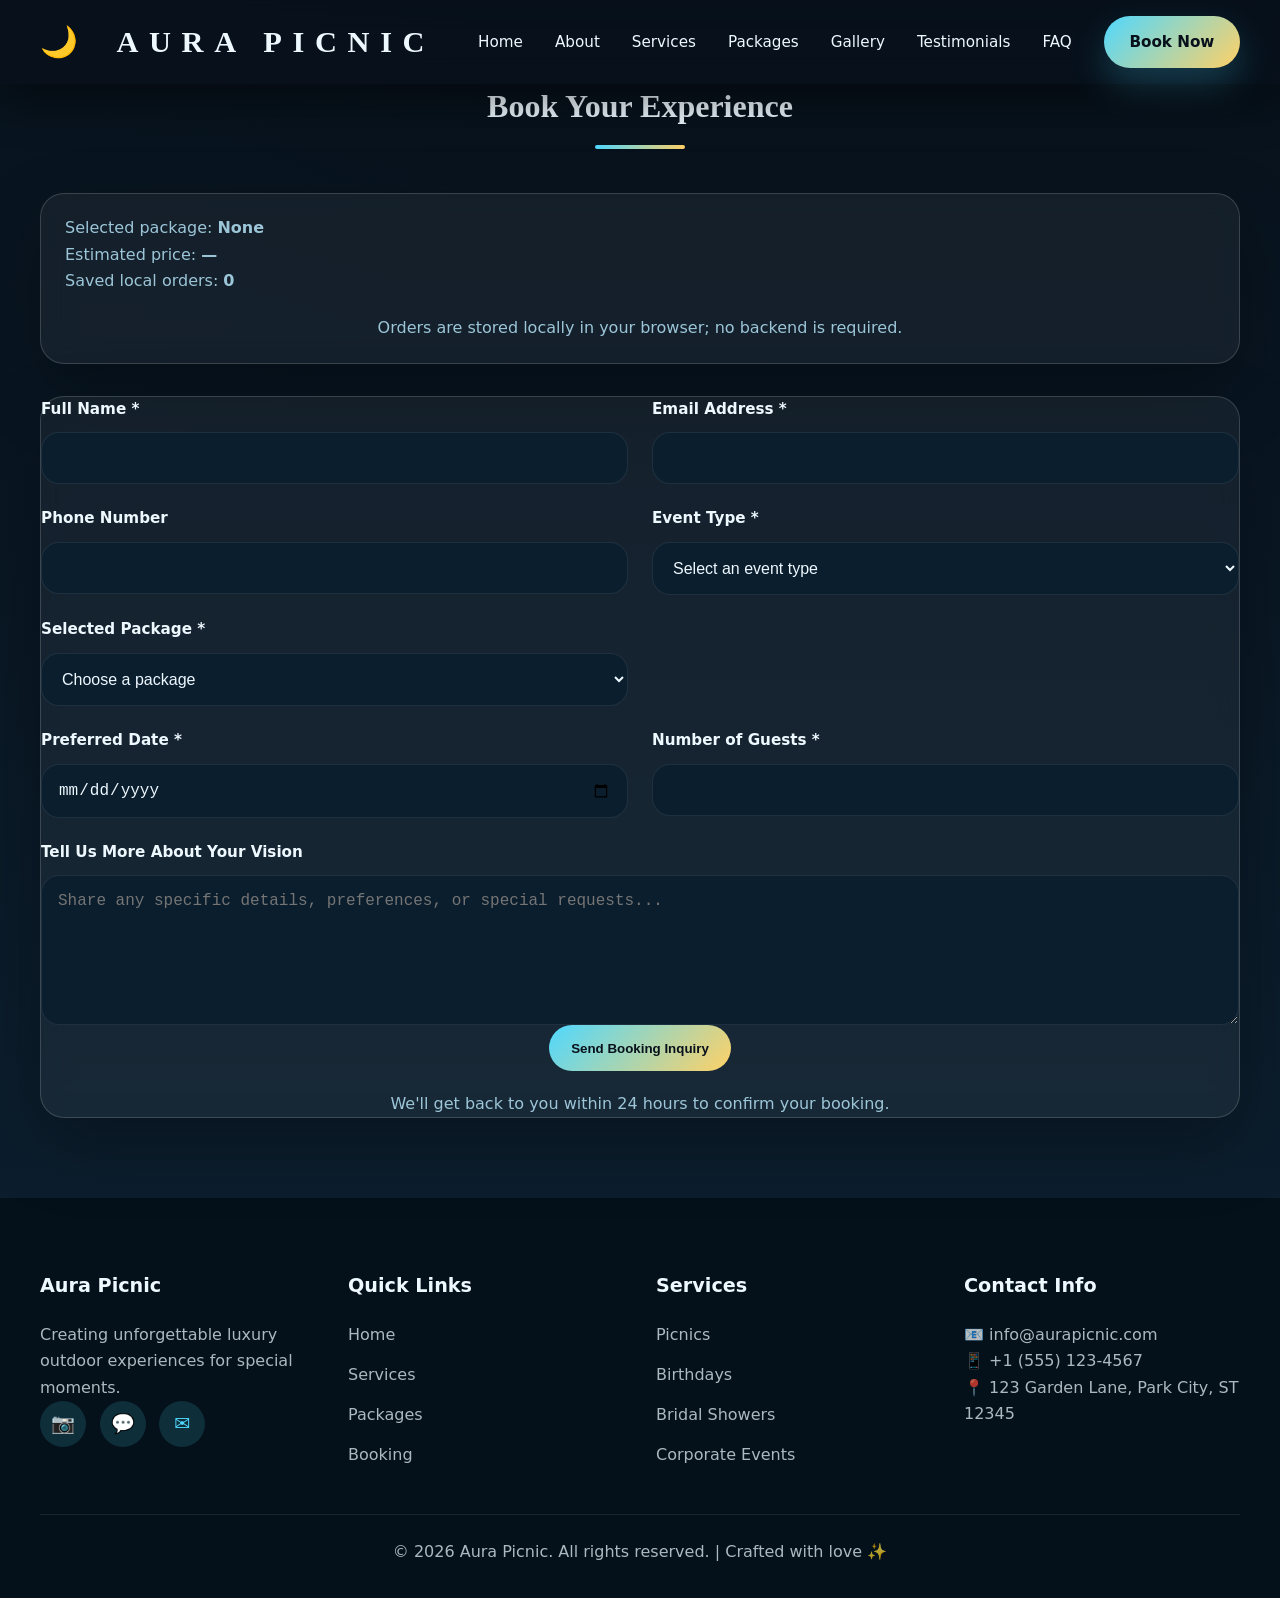
==== booking.html @ c1b7ba62 "Add files via upload" ====
<!DOCTYPE html>
<html lang="en">
<head>
    <meta charset="UTF-8">
    <meta name="viewport" content="width=device-width, initial-scale=1.0">
    <title>Booking - Aura Picnic</title>
    <link rel="stylesheet" href="style.css">
</head>
<body>
    <nav class="navbar">
        <div class="nav-container">
            <div class="nav-logo">
                <span class="logo-icon">🌙</span> Aura Picnic
            </div>
            <div class="hamburger" id="hamburger">
                <span></span>
                <span></span>
                <span></span>
            </div>
            <ul class="nav-menu" id="navMenu">
                <li><a href="index.html" class="nav-link">Home</a></li>
                <li><a href="index.html#about" class="nav-link">About</a></li>
                <li><a href="services.html" class="nav-link">Services</a></li>
                <li><a href="packages.html" class="nav-link">Packages</a></li>
                <li><a href="gallery.html" class="nav-link">Gallery</a></li>
                <li><a href="testimonials.html" class="nav-link">Testimonials</a></li>
                <li><a href="faq.html" class="nav-link">FAQ</a></li>
                <li><a href="booking.html" class="nav-link book-btn">Book Now</a></li>
            </ul>
        </div>
    </nav>

    <section id="booking" class="booking">
        <div class="container">
            <h2 class="section-title">Book Your Experience</h2>
            <div class="booking-summary">
                <p>Selected package: <strong id="selectedPackage">None</strong></p>
                <p>Estimated price: <strong id="estimatedPrice">—</strong></p>
                <p>Saved local orders: <strong id="localOrdersCount">0</strong></p>
                <p class="form-note">Orders are stored locally in your browser; no backend is required.</p>
            </div>
            <div class="booking-wrapper">
                <form class="booking-form" id="bookingForm" novalidate>
                    <div class="form-row">
                        <div class="form-group">
                            <label for="name">Full Name *</label>
                            <input type="text" id="name" name="name" required>
                        </div>
                        <div class="form-group">
                            <label for="email">Email Address *</label>
                            <input type="email" id="email" name="email" required>
                        </div>
                    </div>
                    <div class="form-row">
                        <div class="form-group">
                            <label for="phone">Phone Number</label>
                            <input type="tel" id="phone" name="phone">
                        </div>
                        <div class="form-group">
                            <label for="eventType">Event Type *</label>
                            <select id="eventType" name="eventType" required>
                                <option value="">Select an event type</option>
                                <option value="romantic">Picnic</option>
                                <option value="birthday">Birthday Setup</option>
                                <option value="proposal">Proposal Setup</option>
                                <option value="bridal">Bridal Shower</option>
                                <option value="corporate">Corporate Events</option>
                                <option value="other">Other</option>
                            </select>
                        </div>
                    </div>
                    <div class="form-row">
                        <div class="form-group">
                            <label for="packageSelect">Selected Package *</label>
                            <select id="packageSelect" name="packageSelect" required>
                                <option value="">Choose a package</option>
                                <option value="Silver Package">Silver Package</option>
                                <option value="Gold Package">Gold Package</option>
                                <option value="Premium Package">Premium Package</option>
                            </select>
                        </div>
                    </div>
                    <div class="form-row">
                        <div class="form-group">
                            <label for="eventDate">Preferred Date *</label>
                            <input type="date" id="eventDate" name="eventDate" required>
                        </div>
                        <div class="form-group">
                            <label for="guests">Number of Guests *</label>
                            <input type="number" id="guests" name="guests" min="1" required>
                        </div>
                    </div>
                    <div class="form-group full-width">
                        <label for="message">Tell Us More About Your Vision</label>
                        <textarea id="message" name="message" rows="5" placeholder="Share any specific details, preferences, or special requests..."></textarea>
                    </div>
                    <button type="submit" class="submit-btn">Send Booking Inquiry</button>
                    <p class="form-note">We'll get back to you within 24 hours to confirm your booking.</p>
                </form>
            </div>
            <div id="invoiceSection" class="invoice-section hidden">
                <div class="invoice-card">
                    <div class="invoice-header">
                        <h3>Booking Report</h3>
                        <p class="invoice-note">Save or print this report as proof of your booking request.</p>
                    </div>
                    <div class="invoice-details">
                        <div class="invoice-row"><span>Invoice ID:</span><strong id="invoiceId">—</strong></div>
                        <div class="invoice-row"><span>Booked On:</span><strong id="invoiceSavedAt">—</strong></div>
                        <div class="invoice-row"><span>Name:</span><strong id="invoiceName">—</strong></div>
                        <div class="invoice-row"><span>Email:</span><strong id="invoiceEmail">—</strong></div>
                        <div class="invoice-row"><span>Phone:</span><strong id="invoicePhone">—</strong></div>
                        <div class="invoice-row"><span>Event Type:</span><strong id="invoiceEventType">—</strong></div>
                        <div class="invoice-row"><span>Package:</span><strong id="invoicePackage">—</strong></div>
                        <div class="invoice-row"><span>Event Date:</span><strong id="invoiceDate">—</strong></div>
                        <div class="invoice-row"><span>Guests:</span><strong id="invoiceGuests">—</strong></div>
                        <div class="invoice-row"><span>Estimated Total:</span><strong id="invoiceTotal">—</strong></div>
                        <div class="invoice-row invoice-message"><span>Notes:</span><strong id="invoiceMessage">No special notes provided.</strong></div>
                    </div>
                    <button type="button" id="printInvoiceBtn" class="submit-btn">Print Report</button>
                </div>
            </div>
        </div>
    </section>

    <footer class="footer">
        <div class="container">
            <div class="footer-content">
                <div class="footer-section">
                    <h4>Aura Picnic</h4>
                    <p>Creating unforgettable luxury outdoor experiences for special moments.</p>
                    <div class="social-links">
                        <a href="#" class="social-icon" title="Instagram">📷</a>
                        <a href="#" class="social-icon" title="WhatsApp">💬</a>
                        <a href="#" class="social-icon" title="Email">✉️</a>
                    </div>
                </div>
                <div class="footer-section">
                    <h4>Quick Links</h4>
                    <ul>
                        <li><a href="index.html">Home</a></li>
                        <li><a href="services.html">Services</a></li>
                        <li><a href="packages.html">Packages</a></li>
                        <li><a href="booking.html">Booking</a></li>
                    </ul>
                </div>
                <div class="footer-section">
                    <h4>Services</h4>
                    <ul>
                        <li><a href="services.html">Picnics</a></li>
                        <li><a href="services.html">Birthdays</a></li>
                        <li><a href="services.html">Bridal Showers</a></li>
                        <li><a href="services.html">Corporate Events</a></li>
                    </ul>
                </div>
                <div class="footer-section">
                    <h4>Contact Info</h4>
                    <p>📧 info@aurapicnic.com</p>
                    <p>📱 +1 (555) 123-4567</p>
                    <p>📍 123 Garden Lane, Park City, ST 12345</p>
                </div>
            </div>
            <div class="footer-bottom">
                <p>&copy; 2026 Aura Picnic. All rights reserved. | Crafted with love ✨</p>
            </div>
        </div>
    </footer>

    <button id="backToTopBtn" class="back-to-top" title="Back to top">↑</button>
    <script src="script.js"></script>
</body>
</html>
---- style.css ----
﻿/* ============================================
   MIDNIGHT OASIS - Dark Modern Website Theme
   ============================================ */

* {
    margin: 0;
    padding: 0;
    box-sizing: border-box;
}

:root {
    --bg: #07111b;
    --surface: #111f2e;
    --surface-soft: #152a3d;
    --surface-lift: #1f3b56;
    --surface-strong: #0d1621;
    --accent: #4fd8ff;
    --accent-2: #ffd166;
    --text: #eef8ff;
    --muted: #9cc6d8;
    --border: rgba(255, 255, 255, 0.08);
    --shadow: rgba(0, 0, 0, 0.45);
    --font-primary: 'Inter', system-ui, sans-serif;
    --font-elegant: 'Georgia', serif;
    --transition: all 0.28s ease;
    --transition-slow: all 0.45s ease;
}

html {
    scroll-behavior: smooth;
    scroll-padding-top: 90px;
}

body {
    font-family: var(--font-primary);
    color: var(--text);
    background: radial-gradient(circle at top left, rgba(79, 216, 255, 0.12), transparent 25%),
                radial-gradient(circle at bottom right, rgba(255, 209, 102, 0.12), transparent 18%),
                var(--bg);
    line-height: 1.65;
    overflow-x: hidden;
}

.container {
    width: min(1200px, calc(100% - 40px));
    margin: 0 auto;
}

/* Ensure anchored sections are visible below the fixed header */
section {
    scroll-margin-top: 110px;
}

/* Ensure packages and gallery are visually distinct and on top of background */
.packages, .gallery {
    position: relative;
    z-index: 0;
}

.section-title {
    font-size: clamp(2rem, 2.4vw, 2.8rem);
    text-align: center;
    margin-bottom: 2.75rem;
    color: var(--text);
    font-family: var(--font-elegant);
    font-weight: 700;
    position: relative;
    padding-bottom: 1rem;
}

.section-title::after {
    content: '';
    position: absolute;
    bottom: 0;
    left: 50%;
    transform: translateX(-50%);
    width: 90px;
    height: 4px;
    border-radius: 999px;
    background: linear-gradient(90deg, var(--accent), var(--accent-2));
}

.navbar {
    position: fixed;
    inset: 0 auto auto 0;
    width: 100%;
    padding: 1rem 0;
    z-index: 1000;
    background: rgba(7, 17, 27, 0.86);
    backdrop-filter: blur(14px);
    box-shadow: 0 18px 45px var(--shadow);
}

.nav-container {
    display: flex;
    justify-content: space-between;
    align-items: center;
    width: min(1200px, calc(100% - 40px));
    margin: 0 auto;
}

.nav-logo {
    font-size: 1.9rem;
    font-weight: 700;
    color: var(--text);
    letter-spacing: 0.35em;
    text-transform: uppercase;
    font-family: var(--font-elegant);
}

.logo-icon {
    margin-right: 0.7rem;
    animation: glow 2.2s ease-in-out infinite;
}

@keyframes glow {
    0%, 100% { opacity: 0.85; filter: drop-shadow(0 0 12px rgba(79, 216, 255, 0.5)); }
    50% { opacity: 1; filter: drop-shadow(0 0 22px rgba(255, 209, 102, 0.75)); }
}

.nav-menu {
    display: flex;
    align-items: center;
    gap: 2rem;
    list-style: none;
}

.nav-link {
    color: var(--text);
    text-decoration: none;
    font-weight: 500;
    font-size: 0.95rem;
    position: relative;
}

.nav-link::after {
    content: '';
    position: absolute;
    left: 0;
    bottom: -6px;
    width: 0;
    height: 2px;
    border-radius: 999px;
    background: var(--accent);
    transition: width 0.25s ease;
}

.nav-link:hover::after,
.nav-link:focus-visible::after {
    width: 100%;
}

.book-btn {
    display: inline-flex;
    align-items: center;
    justify-content: center;
    background: linear-gradient(135deg, var(--accent), var(--accent-2));
    color: #08111b !important;
    padding: 0.85rem 1.6rem;
    border-radius: 999px;
    font-weight: 700;
    box-shadow: 0 16px 35px rgba(79, 216, 255, 0.22);
}

.book-btn:hover {
    transform: translateY(-2px);
}

.hamburger {
    display: none;
    flex-direction: column;
    gap: 6px;
    cursor: pointer;
}

.hamburger span {
    width: 24px;
    height: 3px;
    background: var(--text);
    border-radius: 999px;
}

.hero {
    min-height: 100vh;
    position: relative;
    display: flex;
    align-items: center;
    justify-content: center;
    margin-top: 80px;
    padding: 4rem 0;
    background: radial-gradient(circle at 20% 20%, rgba(79, 216, 255, 0.14), transparent 18%),
                radial-gradient(circle at 80% 10%, rgba(255, 209, 102, 0.12), transparent 20%),
                linear-gradient(145deg, #08111b 0%, #0c1f32 35%, #152a3d 100%);
    overflow: hidden;
}

.hero::before {
    content: '';
    position: absolute;
    inset: 0;
    background: radial-gradient(circle at 50% 40%, rgba(255, 255, 255, 0.08), transparent 25%);
    pointer-events: none;
}

.hero-overlay {
    position: absolute;
    inset: 0;
    background: linear-gradient(180deg, rgba(7, 17, 27, 0.4), rgba(7, 17, 27, 0.7));
    z-index: 1;
}

.hero-content {
    position: relative;
    z-index: 2;
    max-width: 820px;
    text-align: center;
    padding: 0 1rem;
}

.hero-title {
    font-size: clamp(2.8rem, 5vw, 4.6rem);
    line-height: 1.02;
    color: #f6fbff;
    font-family: var(--font-elegant);
    font-weight: 800;
    text-shadow: 0 20px 45px rgba(0, 0, 0, 0.35);
}

.hero-subtitle {
    margin: 1.5rem auto 2.5rem;
    max-width: 720px;
    font-size: 1.12rem;
    color: rgba(238, 248, 255, 0.8);
}

.cta-button {
    display: inline-flex;
    align-items: center;
    justify-content: center;
    padding: 1rem 2.4rem;
    background: linear-gradient(135deg, rgba(79, 216, 255, 0.95), rgba(255, 209, 102, 0.95));
    color: #08111b;
    border-radius: 999px;
    font-weight: 700;
    box-shadow: 0 20px 45px rgba(79, 216, 255, 0.2);
    transition: var(--transition);
}

.cta-button:hover {
    transform: translateY(-2px);
    box-shadow: 0 26px 55px rgba(79, 216, 255, 0.3);
}

.about,
.services,
.packages,
.gallery,
.testimonials,
.faq,
.booking {
    padding: 5rem 0;
}

.about {
    background: transparent;
}

.services,
.packages,
.gallery {
    background: linear-gradient(180deg, rgba(16, 46, 78, 0.96), rgba(9, 20, 32, 0.98));
    border-top: 1px solid rgba(255, 255, 255, 0.08);
    position: relative;
    z-index: 1;
}

.testimonials,
.faq,
.booking {
    background: linear-gradient(180deg, rgba(12, 31, 47, 0.98), rgba(7, 17, 27, 0.98));
    position: relative;
    z-index: 1;
}

.about-content {
    display: grid;
    grid-template-columns: repeat(2, minmax(0, 1fr));
    gap: 2.5rem;
    align-items: start;
    margin-bottom: 3rem;
}

.about-text p {
    margin-bottom: 1.5rem;
    color: var(--muted);
    font-size: 1rem;
}

.why-choose-us h3 {
    color: var(--text);
    margin-bottom: 1.75rem;
    font-size: 1.8rem;
}

.why-cards {
    display: grid;
    grid-template-columns: repeat(2, minmax(0, 1fr));
    gap: 1.5rem;
}

.why-card,
.service-card,
.package-card,
.testimonial-card,
.faq-question,
.booking-wrapper,
.gallery-item,
.booking-summary {
    background: rgba(255, 255, 255, 0.05);
    border: 1px solid rgba(255, 255, 255, 0.16);
    box-shadow: 0 28px 70px rgba(0, 0, 0, 0.28);
    backdrop-filter: blur(12px);
}

.why-card {
    border-radius: 24px;
    padding: 1.7rem;
    text-align: left;
    transition: var(--transition);
}

.why-card:hover {
    transform: translateY(-6px);
    border-color: rgba(79, 216, 255, 0.28);
}

.why-icon {
    display: inline-flex;
    align-items: center;
    justify-content: center;
    width: 3.25rem;
    height: 3.25rem;
    margin-bottom: 1rem;
    border-radius: 18px;
    background: rgba(79, 216, 255, 0.12);
    color: var(--accent);
    font-size: 1.5rem;
}

.why-card h4 {
    color: var(--text);
    margin-bottom: 0.75rem;
}

.why-card p {
    color: var(--muted);
}

.stats-container {
    display: grid;
    grid-template-columns: repeat(3, minmax(0, 1fr));
    gap: 1.5rem;
}

.stat {
    padding: 2rem;
    border-radius: 1.5rem;
    text-align: center;
}

.stat-number {
    font-size: 3.2rem;
    font-weight: 800;
    color: var(--accent);
    margin-bottom: 0.5rem;
}

.stat-label {
    color: var(--muted);
    font-size: 0.98rem;
}

.services-grid,
.packages-grid,
.testimonials-grid,
.gallery-grid {
    display: grid;
    grid-template-columns: repeat(auto-fit, minmax(300px, 1fr));
    gap: 1.75rem;
    position: relative;
    z-index: 1;
}

.service-card,
.package-card,
.testimonial-card {
    border-radius: 24px;
    overflow: hidden;
    display: flex;
    flex-direction: column;
    transition: var(--transition);
}

.package-card {
    padding: 2rem;
}

.service-card:hover,
.package-card:hover,
.testimonial-card:hover {
    transform: translateY(-8px);
}

.service-image {
    width: 100%;
    height: 250px;
    background-size: cover;
    background-position: center;
    transition: transform 0.5s ease;
}

.service-card:hover .service-image {
    transform: scale(1.06);
}

.service-content,
.package-card {
    color: var(--text);
}

.service-content {
    padding: 2rem;
    flex-grow: 1;
}

.service-content h3,
.package-header h3,
.client-name,
.footer-section h4 {
    color: var(--text);
}

.service-content p,
.package-subtitle,
.testimonial-text,
.footer-section p,
.package-features li,
.form-group label,
.faq-question,
.faq-answer p,
.booking-summary p,
.footer-section ul li a {
    color: var(--muted);
}

.service-features {
    display: flex;
    flex-wrap: wrap;
    gap: 0.75rem;
    margin-bottom: 1.5rem;
}

.feature-tag {
    background: rgba(79, 216, 255, 0.12);
    color: var(--accent);
    padding: 0.45rem 0.95rem;
    border-radius: 999px;
    font-size: 0.85rem;
}

.explore {
    padding: 4rem 0;
}

.explore-grid {
    display: grid;
    grid-template-columns: repeat(auto-fit, minmax(240px, 1fr));
    gap: 1.5rem;
    margin-top: 2.5rem;
}

.explore-card {
    background: rgba(255, 255, 255, 0.05);
    border: 1px solid rgba(255, 255, 255, 0.08);
    border-radius: 24px;
    padding: 2rem;
    min-height: 240px;
    display: flex;
    flex-direction: column;
    justify-content: space-between;
}

.explore-card h3 {
    margin-bottom: 1rem;
    color: #ffffff;
}

.explore-card p {
    color: var(--muted);
    line-height: 1.8;
    margin-bottom: 1.5rem;
}

.service-footer {
    display: flex;
    justify-content: space-between;
    align-items: center;
    border-top: 1px solid rgba(255, 255, 255, 0.06);
    padding-top: 1.25rem;
    margin-top: auto;
}

.price,
.price-amount {
    color: var(--accent);
}

.service-btn,
.package-btn,
.submit-btn {
    display: inline-flex;
    align-items: center;
    justify-content: center;
    background: linear-gradient(135deg, var(--accent), var(--accent-2));
    color: #08111b;
    border: none;
    border-radius: 999px;
    padding: 0.95rem 1.4rem;
    min-width: 180px;
    max-width: fit-content;
    font-weight: 700;
    transition: var(--transition);
    cursor: pointer;
    text-decoration: none;
}

.booking-form .submit-btn {
    width: fit-content;
    align-self: center;
    margin: 0 auto;
}

.service-btn:hover,
.package-btn:hover,
.submit-btn:hover {
    transform: translateY(-2px);
    box-shadow: 0 18px 40px rgba(79, 216, 255, 0.22);
}

.package-ribbon {
    position: absolute;
    top: 1rem;
    right: 1rem;
    background: linear-gradient(135deg, var(--accent), var(--accent-2));
    color: #08111b;
    padding: 0.55rem 1.2rem;
    border-radius: 999px;
    font-size: 0.82rem;
    box-shadow: 0 15px 30px rgba(0, 0, 0, 0.22);
}

.package-price {
    margin-bottom: 1.5rem;
    padding-bottom: 1.5rem;
    border-bottom: 1px solid rgba(255, 255, 255, 0.06);
}

.price-period,
.package-subtitle {
    color: var(--muted);
}

.package-features {
    list-style: none;
    margin-bottom: 2rem;
    padding: 0;
}

.package-features li {
    display: flex;
    align-items: center;
    gap: 1rem;
    padding: 0.75rem 0;
}

.check {
    display: inline-flex;
    width: 24px;
    height: 24px;
    align-items: center;
    justify-content: center;
    border-radius: 50%;
    background: rgba(255, 209, 102, 0.16);
    color: var(--accent-2);
    font-size: 0.85rem;
}

.gallery {
    background: transparent;
}

.gallery-item {
    position: relative;
    min-height: 330px;
    border-radius: 24px;
    overflow: hidden;
    background-size: cover;
    background-position: center;
    border: 1px solid rgba(255, 255, 255, 0.16);
    background-color: rgba(255, 255, 255, 0.05);
}

.gallery-item::before {
    content: '';
    position: absolute;
    inset: 0;
    background: linear-gradient(180deg, rgba(15, 35, 54, 0.12), rgba(7, 17, 27, 0.6));
    opacity: 1;
}

.gallery-overlay {
    position: absolute;
    inset: 0;
    display: flex;
    align-items: flex-end;
    padding: 1.75rem;
    z-index: 1;
}

.gallery-title {
    color: #f7fbff;
    font-size: 1.25rem;
    font-weight: 700;
}

.testimonials {
    background: linear-gradient(145deg, rgba(15, 35, 54, 0.95), rgba(7, 17, 27, 0.95));
}

.testimonial-card {
    padding: 2rem;
    border-radius: 24px;
}

.stars {
    color: #ffd166;
    font-size: 1.25rem;
    margin-bottom: 0.75rem;
}

.testimonial-text {
    font-style: italic;
    color: var(--muted);
    line-height: 1.8;
    margin-bottom: 1rem;
}

.client-event {
    color: var(--accent);
    font-weight: 700;
    font-size: 0.95rem;
}

.faq {
    background: transparent;
}

.faq-container {
    max-width: 800px;
    margin: 0 auto;
}

.faq-item {
    margin-bottom: 1rem;
}

.faq-question {
    width: 100%;
    background: rgba(12, 31, 47, 0.96);
    border: 1px solid var(--border);
    padding: 1.35rem 1.5rem;
    border-radius: 20px;
    display: flex;
    justify-content: space-between;
    align-items: center;
    color: var(--text);
    font-size: 1rem;
    cursor: pointer;
}

.faq-question:hover {
    border-color: rgba(79, 216, 255, 0.28);
}

.faq-icon {
    width: 34px;
    height: 34px;
    display: inline-flex;
    align-items: center;
    justify-content: center;
    border-radius: 50%;
    background: rgba(79, 216, 255, 0.12);
    color: var(--accent);
    transition: var(--transition);
}

.faq-item.active .faq-icon {
    transform: rotate(45deg);
    background: var(--accent);
    color: #08111b;
}

.faq-answer {
    max-height: 0;
    overflow: hidden;
    transition: max-height 0.32s ease;
}

.faq-item.active .faq-answer {
    max-height: 320px;
}

.faq-answer p {
    padding: 1.25rem 1.5rem;
    color: var(--muted);
    line-height: 1.75;
    background: rgba(11, 22, 33, 0.92);
    border: 1px solid var(--border);
    border-top: none;
    border-radius: 0 0 20px 20px;
}

.booking {
    background: linear-gradient(180deg, rgba(7, 17, 27, 0.92), rgba(12, 31, 47, 0.92));
}

.booking-summary,
.booking-wrapper {
    border-radius: 24px;
}

.booking-summary {
    padding: 1.35rem 1.5rem;
    margin-bottom: 2rem;
}

.invoice-section {
    padding: 1.35rem 1.5rem;
    margin-top: 2rem;
    border-radius: 24px;
    background: rgba(255, 255, 255, 0.05);
    border: 1px solid rgba(255, 255, 255, 0.16);
    box-shadow: 0 28px 70px rgba(0, 0, 0, 0.28);
}

.invoice-section.hidden {
    display: none;
}

.invoice-card {
    display: grid;
    gap: 1.25rem;
}

.invoice-header h3 {
    margin-bottom: 0.5rem;
}

.invoice-note {
    color: var(--muted);
    margin: 0;
}

.invoice-details {
    display: grid;
    gap: 0.85rem;
}

.invoice-row {
    display: flex;
    justify-content: space-between;
    gap: 1rem;
    flex-wrap: wrap;
    padding: 0.9rem 0.9rem;
    background: rgba(12, 31, 47, 0.96);
    border: 1px solid rgba(255, 255, 255, 0.08);
    border-radius: 18px;
}

.invoice-row span {
    color: var(--muted);
}

.invoice-row strong {
    color: #ffffff;
    text-align: right;
    min-width: 120px;
}

.invoice-message {
    align-items: flex-start;
}

.invoice-row.invoice-message strong {
    max-width: 100%;
}

@media print {
    body {
        margin: 0;
        background: #fff;
        color: #000;
    }

    nav,
    .footer,
    .booking-summary,
    .booking-wrapper,
    .booking-form,
    .form-note,
    #backToTopBtn,
    .submit-btn:not(#printInvoiceBtn),
    .hamburger,
    .footer-section,
    .footer-bottom,
    .social-links,
    .nav-menu {
        display: none !important;
    }

    #invoiceSection,
    #invoiceSection * {
        display: block !important;
        visibility: visible !important;
    }

    .invoice-section {
        background: #fff !important;
        border: none !important;
        box-shadow: none !important;
        color: #111 !important;
    }

    .invoice-row {
        background: #fff !important;
        border-color: #ccc !important;
    }

    .invoice-row span,
    .invoice-row strong {
        color: #111 !important;
    }

    .invoice-row strong {
        font-weight: 700 !important;
    }

    #printInvoiceBtn {
        display: none !important;
    }
}

.booking-form {
    display: flex;
    flex-direction: column;
}

.form-row {
    display: grid;
    grid-template-columns: repeat(2, minmax(0, 1fr));
    gap: 1.5rem;
    margin-bottom: 1.4rem;
}

.form-group {
    display: flex;
    flex-direction: column;
}

.form-group.full-width {
    grid-column: 1 / -1;
}

.form-group label {
    margin-bottom: 0.65rem;
    color: var(--text);
    font-size: 0.95rem;
    font-weight: 600;
}

.form-group input,
.form-group select,
.form-group textarea {
    padding: 1rem;
    border-radius: 18px;
    border: 1px solid rgba(255, 255, 255, 0.08);
    background: rgba(12, 31, 47, 0.95);
    color: var(--text);
    font-size: 1rem;
    outline: none;
    transition: var(--transition);
}

.form-group input:focus,
.form-group select:focus,
.form-group textarea:focus {
    border-color: rgba(79, 216, 255, 0.4);
    background: rgba(18, 44, 65, 0.96);
}

.form-group textarea {
    min-height: 150px;
}

.error-message {
    margin-top: 0.5rem;
    color: #ff6b6b;
    font-size: 0.92rem;
    min-height: 1rem;
    line-height: 1.2;
}

.invalid-field {
    border-color: #f44336 !important;
    box-shadow: 0 0 0 2px rgba(244, 67, 54, 0.16);
}

.form-note {
    margin-top: 1.25rem;
    color: var(--muted);
    text-align: center;
}

.footer {
    background: #04111a;
    padding: 4.5rem 0 2rem;
}

.footer-content {
    display: grid;
    grid-template-columns: repeat(auto-fit, minmax(220px, 1fr));
    gap: 2rem;
    margin-bottom: 2rem;
}

.footer-section h4 {
    font-size: 1.2rem;
    margin-bottom: 1.25rem;
    color: var(--text);
}

.footer-section p,
.footer-section ul li,
.footer-bottom p {
    color: rgba(238, 248, 255, 0.72);
}

.footer-section ul {
    list-style: none;
    padding: 0;
}

.footer-section ul li {
    margin-bottom: 0.85rem;
}

.footer-section ul li a {
    color: rgba(238, 248, 255, 0.72);
    text-decoration: none;
    transition: var(--transition);
}

.footer-section ul li a:hover {
    color: var(--accent);
}

.social-links {
    display: flex;
    gap: 0.85rem;
}

.social-icon {
    width: 46px;
    height: 46px;
    display: inline-flex;
    align-items: center;
    justify-content: center;
    border-radius: 50%;
    background: rgba(79, 216, 255, 0.14);
    color: var(--accent);
    text-decoration: none;
    font-size: 1.2rem;
    transition: var(--transition);
}

.social-icon:hover {
    transform: translateY(-3px);
    background: rgba(79, 216, 255, 0.26);
}

.footer-bottom {
    text-align: center;
    color: rgba(238, 248, 255, 0.7);
    border-top: 1px solid rgba(255, 255, 255, 0.08);
    padding-top: 1.5rem;
}

.back-to-top {
    position: fixed;
    bottom: 28px;
    right: 28px;
    width: 52px;
    height: 52px;
    border-radius: 50%;
    background: linear-gradient(135deg, var(--accent), var(--accent-2));
    color: #08111b;
    border: none;
    font-size: 1.4rem;
    cursor: pointer;
    opacity: 0;
    visibility: hidden;
    transition: var(--transition);
    box-shadow: 0 18px 40px rgba(0, 0, 0, 0.25);
    display: inline-flex;
    align-items: center;
    justify-content: center;
    z-index: 999;
}

.back-to-top.show {
    opacity: 1;
    visibility: visible;
}

.back-to-top:hover {
    transform: translateY(-4px);
}

@media (max-width: 992px) {
    .about-content,
    .stats-container,
    .why-cards {
        grid-template-columns: 1fr;
    }

    .form-row {
        grid-template-columns: 1fr;
    }
}

@media (max-width: 768px) {
    .hamburger {
        display: flex;
    }

    .nav-menu {
        position: fixed;
        top: 72px;
        right: -100%;
        width: 100%;
        flex-direction: column;
        background: rgba(7, 17, 27, 0.98);
        padding: 2rem 1.5rem;
        gap: 1rem;
        transition: right 0.28s ease;
        z-index: 1001;
    }

    .nav-menu.active {
        right: 0;
    }

    .nav-menu li {
        padding: 0.6rem 0;
        border-bottom: 1px solid rgba(255, 255, 255, 0.06);
    }

    .nav-menu li:last-child {
        border-bottom: none;
    }

    .hero {
        padding-top: 5rem;
    }

    .hero-title {
        font-size: 2.6rem;
    }

    .hero-subtitle {
        font-size: 1rem;
    }
}

@media (max-width: 576px) {
    .section-title {
        font-size: 2rem;
    }

    .hero-title {
        font-size: 2.2rem;
    }

    .cta-button,
    .book-btn,
    .service-btn,
    .package-btn,
    .submit-btn {
        width: 100%;
    }

    .gallery-item {
        min-height: 240px;
    }

    .footer-content {
        gap: 1.25rem;
    }
}

@media (prefers-reduced-motion: reduce) {
    *, *::before, *::after {
        animation-duration: 0.01ms !important;
        animation-iteration-count: 1 !important;
        transition-duration: 0.01ms !important;
        scroll-behavior: auto !important;
    }
}
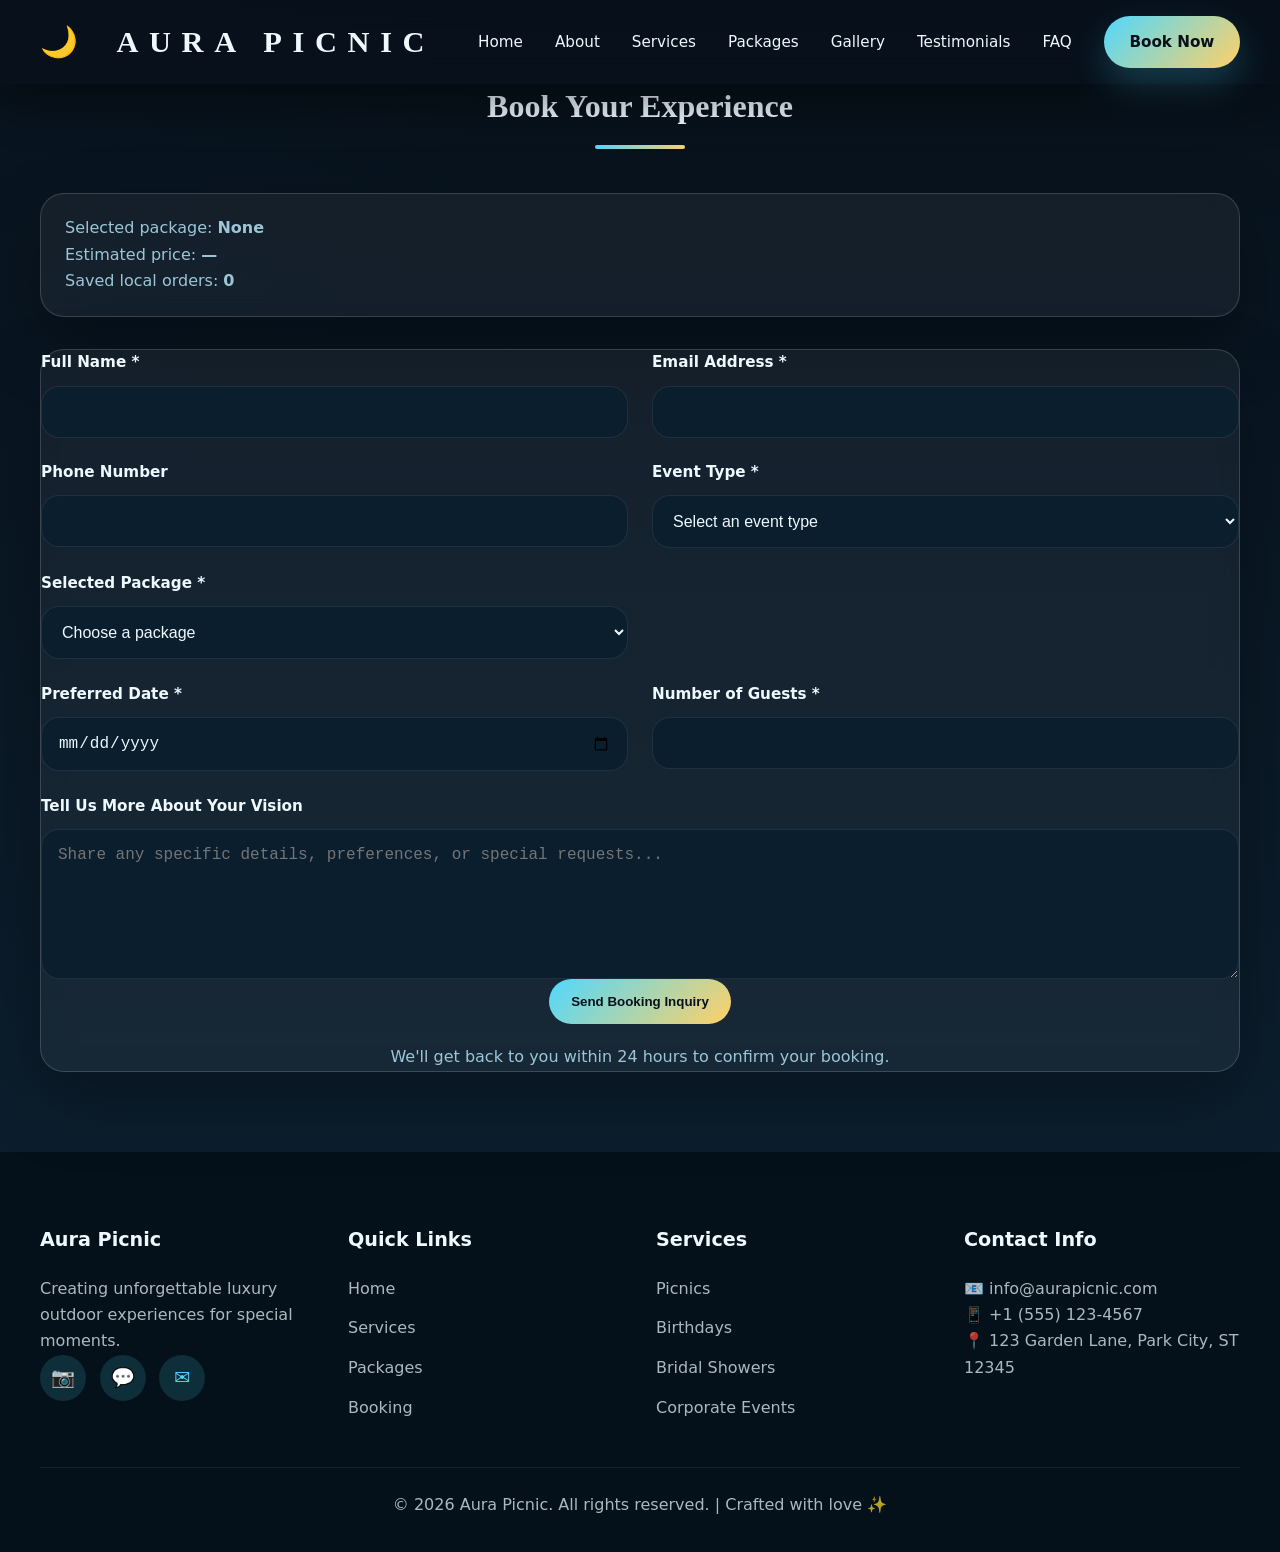
==== commit c3b6182a: "Add/Update booking.html" ====
--- a/booking.html
+++ b/booking.html
@@ -37,7 +37,7 @@
                 <p>Selected package: <strong id="selectedPackage">None</strong></p>
                 <p>Estimated price: <strong id="estimatedPrice">—</strong></p>
                 <p>Saved local orders: <strong id="localOrdersCount">0</strong></p>
-                <p class="form-note">Orders are stored locally in your browser; no backend is required.</p>
+                
             </div>
             <div class="booking-wrapper">
                 <form class="booking-form" id="bookingForm" novalidate>
